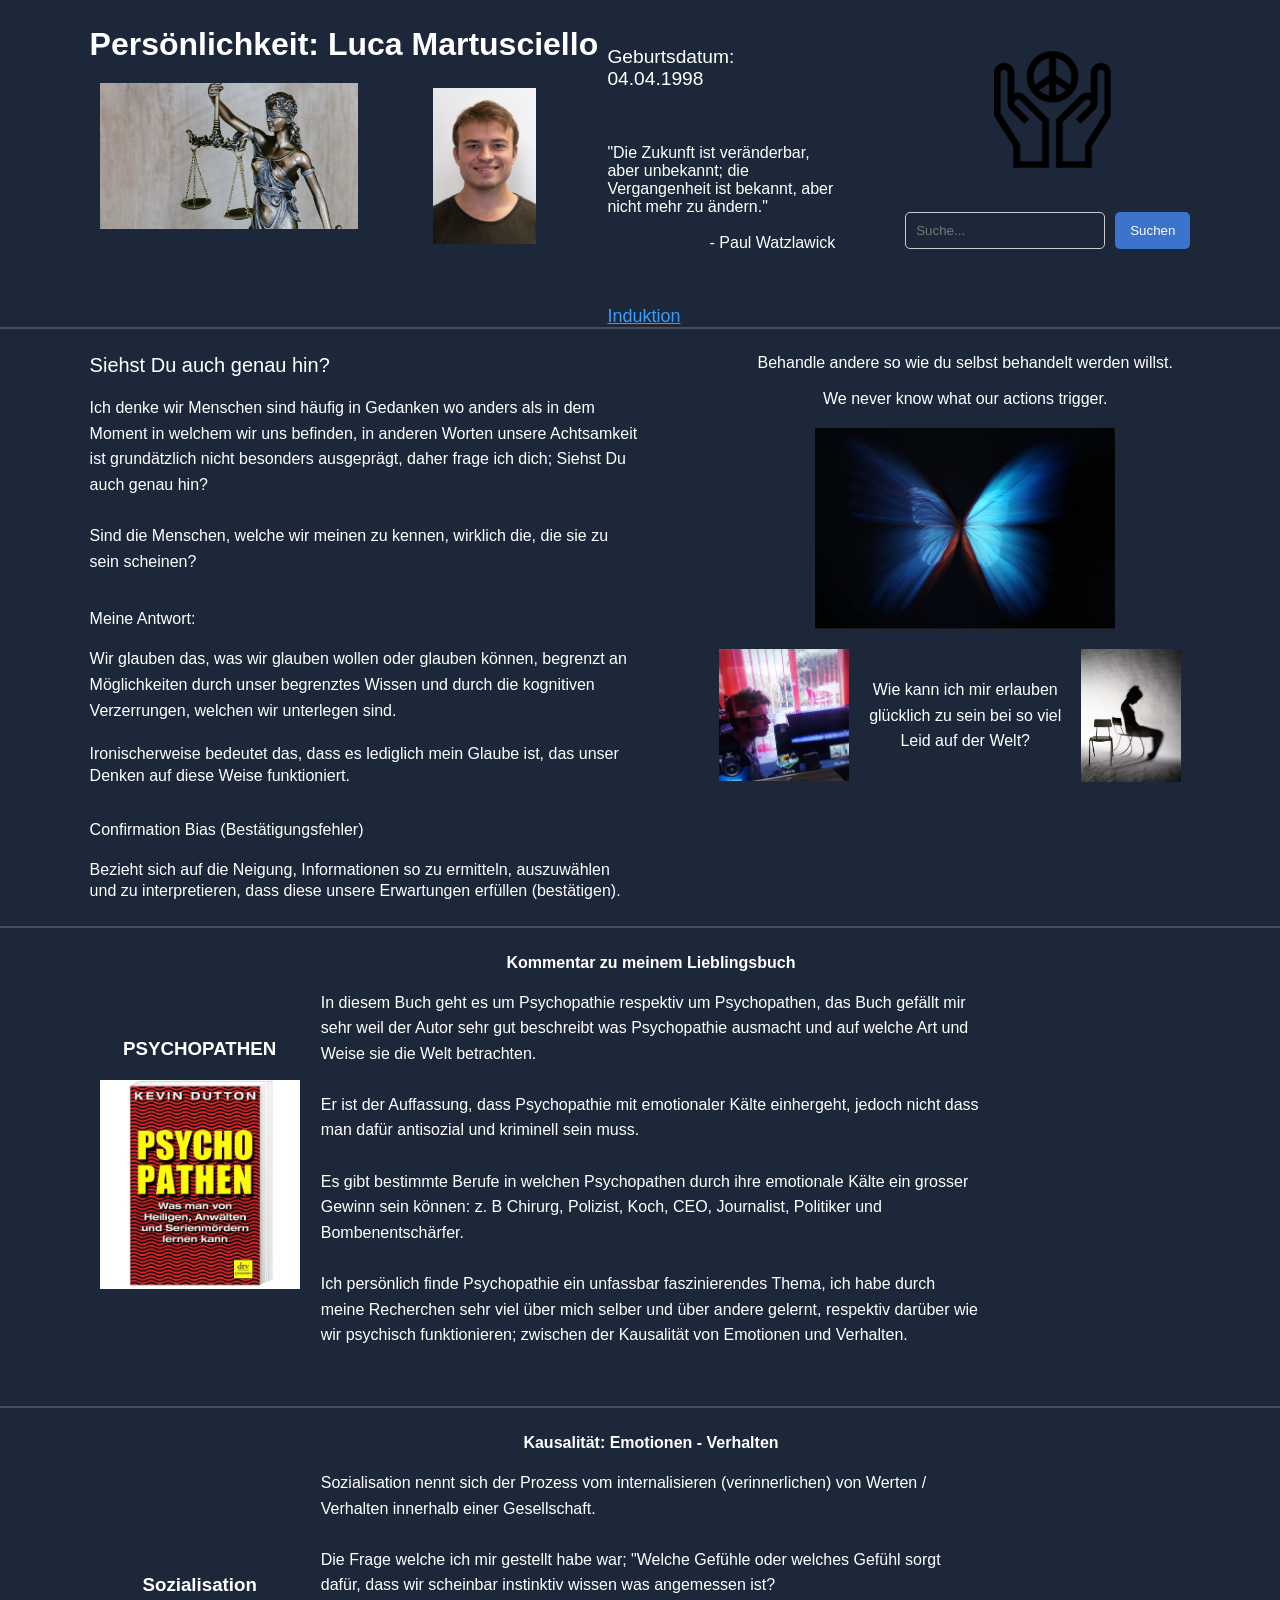
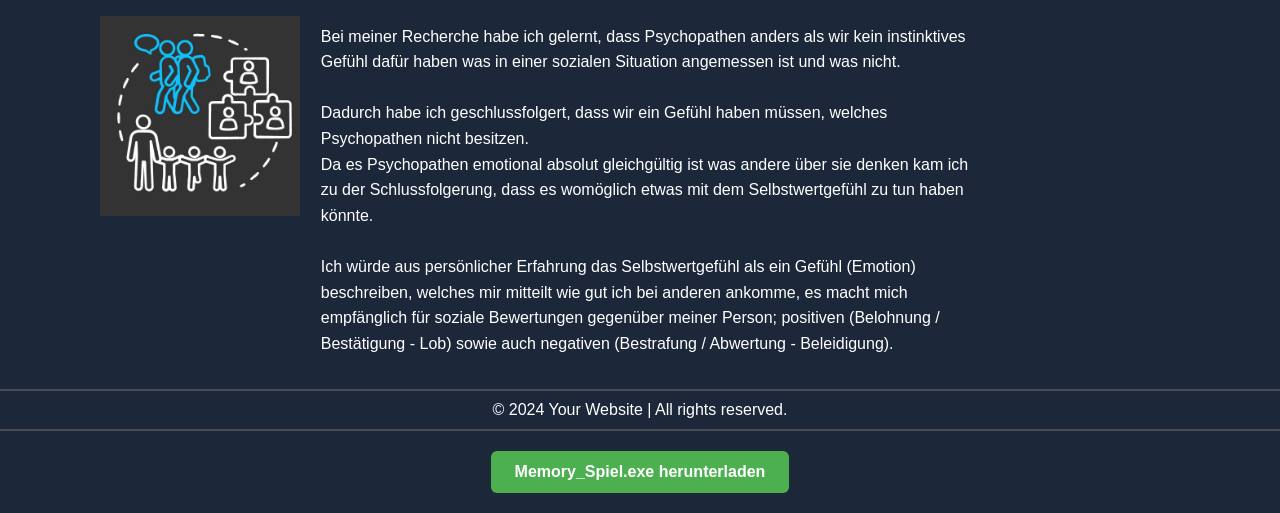
==== index.html @ 689d6726 "test" ====
<!DOCTYPE html>
<html lang="en">
<head>
    <meta charset="UTF-8">
    <meta name="viewport" content="width=device-width, initial-scale=1.0">
    <link rel="stylesheet" href="styles.css">
    <link rel="icon" type="image/png" sizes="32x32" href="favicon-32x32.png">
    <title>Not here</title>
</head>
<body>
    
    <header>
        <div class="section-left">
            <h1>Persönlichkeit: Luca Martusciello</h1>
            <img src="scale.png" class="scale-img">
            <img src="selfie.PNG" class="selfie-img">
        </div>
        <div class="header-text">
            <p class="data">Geburtsdatum: 04.04.1998</p>
            <br>
            <br>
            <br class="hide-br">
            <p class="data2">"Die Zukunft ist veränderbar, aber unbekannt; die Vergangenheit ist bekannt, aber nicht mehr zu ändern."</p>
            <br>
            <p class="data3">- Paul Watzlawick</p>
            <br>
            <br>
            <br class="hide-br">
            <a class="data4" href="https://de.wikipedia.org/wiki/Induktion_(Philosophie)#:~:text=8%20Einzelnachweise-,Induktionslogik,mit%20Notwendigkeit%20aus%20den%20Pr%C3%A4missen." target="_blank">Induktion</a>
        </div>
        <div class="section-right">
            <img src="peace.png" class="peace-img">
            <form class="search-bar" action="#" method="get">
                <input class="input" type="text" placeholder="Suche..." name="search" required>
                <button class="input-button" type="submit">Suchen</button>
            </form>
        </div>
    </header>

    <hr>

    <section id="main" class="main">
        <p class="main-text"><a class="main-title">Siehst Du auch genau hin?</a>
            <br>
            <br>
            <span class="spacer">Ich denke wir Menschen sind häufig in Gedanken wo anders als in dem Moment in welchem wir uns befinden, in anderen Worten unsere Achtsamkeit ist grundätzlich nicht besonders ausgeprägt, daher frage ich dich; Siehst Du auch genau hin?
            <br>
            <br>
            Sind die Menschen, welche wir meinen zu kennen, wirklich die, die sie zu sein scheinen?</span>
            <br>
            <br>
            <br>
            Meine Antwort:
            <br>
            <br>
            <span class="spacer">Wir glauben das, was wir glauben wollen oder glauben können, begrenzt an Möglichkeiten durch unser begrenztes Wissen und durch die kognitiven Verzerrungen, welchen wir unterlegen sind.
            </span>
            <br>
            <br>
            <span class="spacer"></span>Ironischerweise bedeutet das, dass es lediglich mein Glaube ist, das unser Denken auf diese Weise funktioniert.</span>
            <br>
            <br>
            <br>
            Confirmation Bias (Bestätigungsfehler)
            <br>
            <br>
            <span class="spacer"></span>Bezieht sich auf die Neigung, Informationen so zu ermitteln, auszuwählen und zu interpretieren, dass diese unsere Erwartungen erfüllen (bestätigen).</span></p>
            <div class="main-right">
                <div class="vertical-flex">
                    <p class="main-right-text">Behandle andere so wie du selbst behandelt werden willst.
                        <br><br>
                        We never know what our actions trigger.
                    </p>
                    
                    
                    <div class="center-content">
                        <img src="butterfly.PNG" class="butterfly-img" alt="Butterfly Image">
                        <div class="text-and-images">

                                <img src="trauer.jpg" class="brain-img" alt="sadness">

                            <div class="text-container">
                                Wie kann ich mir erlauben
                                <br> 
                                glücklich zu sein bei so viel 
                                <br>
                                Leid auf der Welt?
                            </div>

                                <img src="lonely.PNG" class="lonely-img" alt="Lonely Person Image">

                        </div>
                    </div>
                    
                </div>
            </div>
    </section>
    <hr>

    <section id="secondary" class="section3">
        <div class="div3">
            <h3 class="title3">PSYCHOPATHEN</h3>
            <img src="book.PNG" class="book-img">
        </div>
        <div class="div3-right">
            <h4>Kommentar zu meinem Lieblingsbuch</h4>
            <br>
            <p class="section3-right">
                In diesem Buch geht es um Psychopathie respektiv um Psychopathen, das Buch gefällt mir sehr weil der Autor sehr gut beschreibt was Psychopathie ausmacht und auf welche Art und Weise sie die Welt betrachten.
                <br>
                <br>

                Er ist der Auffassung, dass Psychopathie mit emotionaler Kälte einhergeht, jedoch nicht dass man dafür antisozial und kriminell sein muss.
                <br>
                <br>
                Es gibt bestimmte Berufe in welchen Psychopathen durch ihre emotionale Kälte ein grosser Gewinn sein können: z. B Chirurg, Polizist, Koch, CEO, Journalist, Politiker und Bombenentschärfer.
                <br>
                <br>
                Ich persönlich finde Psychopathie ein unfassbar faszinierendes Thema, ich habe durch meine Recherchen sehr viel über mich selber und über andere gelernt, respektiv darüber wie wir psychisch funktionieren; zwischen der Kausalität von Emotionen und Verhalten.
                <br>
                <br>
               
            </p>
        </div>
    </section>
    <hr>
 <section id="secondary" class="section3">
        <div class="div3">
            <h3 class="title4">Sozialisation</h3>
            <img src="sozialisation.jpg" class="book-img">
        </div>
        <div class="div3-right">
            <h4>Kausalität: Emotionen - Verhalten</h4>
            <br>
            <p class="section3-right">
                Sozialisation nennt sich der Prozess vom internalisieren (verinnerlichen) von Werten / Verhalten innerhalb einer Gesellschaft.
                <br>
                <br>
                Die Frage welche ich mir gestellt habe war; "Welche Gefühle oder welches Gefühl sorgt dafür, dass wir scheinbar instinktiv wissen was angemessen ist?
                <br>
                <br>
                Bei meiner Recherche habe ich gelernt, dass Psychopathen anders als wir kein instinktives Gefühl dafür haben was in einer sozialen Situation angemessen ist und was nicht.
                <br>
                <br>
                Dadurch habe ich geschlussfolgert, dass wir ein Gefühl haben müssen, welches Psychopathen nicht besitzen. 
                <br>
                Da es Psychopathen emotional absolut gleichgültig ist was andere über sie denken kam ich zu der Schlussfolgerung, dass es womöglich etwas mit dem Selbstwertgefühl zu tun haben könnte.
                <br>
                <br>
                Ich würde aus persönlicher Erfahrung das Selbstwertgefühl als ein Gefühl (Emotion) beschreiben, welches mir mitteilt wie gut ich bei anderen ankomme, es macht mich empfänglich für soziale Bewertungen gegenüber meiner Person; positiven (Belohnung / Bestätigung - Lob) sowie auch negativen (Bestrafung / Abwertung - Beleidigung).

                
                <br>
             </p>
        </div>
    </section>
                
    <hr>
    <footer>
        <p>&copy; 2024 Your Website | All rights reserved.</p>
    </footer>

    <hr>
<div class="download-section">
    <a href="mar.bm-it.ch/downloads/Memory_Spiel.exe" download class="download-button">
        Memory_Spiel.exe herunterladen
    </a>
</div>

    <script src="script.js"></script>
</body>
</html>
---- styles.css ----
* {
    margin: 0;
    padding: 0;
    box-sizing: border-box;
    background-color: #1c283a;
}

body {
    font-family: Arial, sans-serif;
}

header {
    display: flex;
    background-color: #1c283a;
    color: white;
    text-align: left;
    padding: 2%;
    padding-bottom: 0;
    width: 85%;
    height: auto;
    margin: 0 auto;
}

section {
    padding: 20px;
    text-align: center;
}

.highlight {
    background-color: rgb(55, 158, 255);
}

#main {
    background-color: #1c283a;
    min-height: 400px;
    width: 85%;
    margin: 0 auto;
    padding: 2%;
}

.main {
    display: flex;
    color: white;
    text-align: left;
}

.spacer {
    line-height: 1.6rem;
}

.main-title {
    font-size: 20px;
}

.main-text {
    max-width: 50%;
}

footer {
    background-color: #1c283a;
    color: white;
    text-align: center;
    padding: 10px;
}

hr {
    background-color: #494d55;
    border: none;
    height: 2px;
}

h1 {
    max-width: auto;
}

.header-text {
    margin-top: 20px;
}

.data {
    font-size: 22px;
    margin-top: 10px;
}

.data2 {
    font-size: 16px;
}

.data3 {
    font-size: 16px; 
    text-align: right; 
}

.data4 {
    font-size: 18px;
    cursor: pointer;
    color: rgb(55, 158, 255);
}

.section-left {
    width: 50%;
}

.scale-img {
    position: relative;
    width: 50%;
    margin-bottom: 15px;
    margin-left: 10px;
    margin-right: 60px;
}

.selfie-img {
    position: relative;
    width: 20%;
    margin-top: 25px;
    margin-left: 10px;
}

.peace-img {
    position: relative;
    width: 35%;
    margin-top: 25px;
    margin-left: 60px;
}

.section-right {
    flex: 1;
    max-width: 100%;
    text-align: center;
    margin-left: 20px;
}

.center-content {
    display: flex;
    flex-direction: column;
    align-items: center;
    gap: 20px;
}

.text-and-images {
    display: flex;
    justify-content: center;
    align-items: center;
    width: fit-content;
}

.butterfly-img {
    width: 300px;
    height: auto;
    margin-left: 100px;
}

.brain-img {
    width: 130px;
    height: auto;
    margin-left: 70px;
    margin-right: 20px;
}

.lonely-img {
    width: 100px;
    height: auto;
    margin-left: 20px;
}

.text-container {
    line-height: 1.6rem;
    text-align: center;
}

.main-right {
    display: flex;
    justify-content: center;
    align-items: flex-start;
    text-align: center;
    width: 100%;
}

.vertical-flex {
    display: flex;
    flex-direction: column;
    align-items: center;
}

.main-right-text {
    margin-bottom: 20px;
    margin-left: 100px;
}

.img-grid {
    text-align: center;
}

#secondary {
    background-color: #1c283a;
    min-height: 400px;
    width: 85%;
    margin: 0 auto;
    padding: 2%;
    padding-bottom: 0;
    margin-bottom: 33px;
}

.section3 {
    display: flex;
    justify-content: space-between;
    align-items: center;
}

.div3 {
    display: flex;
    flex-direction: column;
    color: white;
    text-align: center;
    align-items: center;
    width: 20%;
    height: auto;
}

h3 {
    color: white;
    margin-bottom: 20px;
}

.book-img {
    width: 200px;
    transition: transform 0.3s ease, box-shadow 0.3s ease;
    cursor: pointer;
}

.book-img:hover {
    transform: scale(1.08) rotate(-2deg);
    box-shadow: 0 8px 24px rgba(55, 158, 255, 0.25);
    z-index: 2;
}

.div3-right {
    transform: translateX(-23%);
    color: white;
    display: flex;
    flex-direction: column;
    width: 40%;
    margin: 0 auto;
    text-align: center;
}

.section3-right {
    text-align: left;
    line-height: 1.6rem;
}

.search-bar {
    display: flex;
    justify-content: center;
    margin: 40px 0;
}

.search-bar input[type="text"] {
    padding: 10px;
    border: 1px solid #ccc; 
    border-radius: 5px;
    width: 200px;
    margin-right: 10px;
    margin-left: 50px;
    caret-color: white;
    color: white;
}

.search-bar button {
    padding: 10px 15px;
    background-color: #3b74ca;
    color: white; 
    border: none;
    border-radius: 5px;
    cursor: pointer;
}

.search-bar button:hover {
    background-color: #355e9c;
}

.butterfly-img[src="butterfly.PNG"] {
    transition: transform 0.3s ease, filter 0.3s ease;
}

.butterfly-img[src="butterfly.PNG"]:hover {
    transform: scale(1.1);
    filter: sepia(50%);
}

.download-section {
    text-align: center;
    margin: 20px 0;
}

.download-button {
    display: inline-block;
    padding: 12px 24px;
    background-color: #4CAF50;
    color: #fff;
    text-decoration: none;
    border-radius: 6px;
    font-size: 1rem;
    font-weight: bold;
    transition: background 0.2s;
}

.download-button:hover {
    background-color: #388e3c;
}

@media screen and (max-width: 1440px) {
    header {
        width: 90%;
        height: auto;
    }

    #main {
        width: 90%;
    }

    #secondary {
        width: 90%;
    }

    .header-text {
        width: 22%;
    }

    .data {
        font-size: 1.2rem;
        margin: 0;
    }

    .div3-right {
        transform: translateX(-15%);
        width: 60%;
    }
}

@media screen and (max-width: 1024px) {
    header, #main, #secondary {
        width: 95%;
    }

    header {
        height: auto;
    }

    img.scale-img {
        width: 65%;
        margin: 0 auto;
    }

    img.selfie-img {
        width: 30%;
        margin: 0 auto;
        margin-left: 10px;
    }

    img.peace-img {
        margin: 0;
        margin-left: 50px;
        width: 50%;
    }

    .hide-br {
        display: none;
    }

    .data {
        font-size: 1.1rem;
    }

    .search-bar {
        margin-right: 10px;
    }

    .header-text {
        margin-left: 25px;

    }

    img.lonely-img,
    img.brain-img {
        margin: 0;
    }

    .section-right {
        width: 35%;
        margin: 0;
    }
}

@media screen and (max-width: 768px) {
    header, #main, #secondary {
        width: 100%;
    }

    header {
        height: 280px;
    }

    #main {
        padding-right: 20px;
    }

    .main {
        flex-direction: column;
        align-items: center;
        text-align: center;
    }

    .center-content {
        display: flex;
        align-items: center;
        justify-content: center;
    }

    .text-and-images {
        display: flex;
        justify-content: left;
    }

    .text-container {
        position: relative;
        max-width: 300px;
        margin: 0 20px;
    }

    .main-text {
        max-width: 95%;
        line-height: 1;
    }

    .header-text {
        margin-right: 10px;
        margin-left: 10px;
    }

    .section-right {
        margin: 0 auto;
        height: auto;
    }

    .main-right-text {
        margin: 0;
        margin-top: 60px;
        margin-bottom: 20px;
    }

    img.peace-img {
        margin: 0;
        margin-top: 40px;
    }

    h4 {
        text-align: left;
    }

    .search-bar input[type="text"] {
        margin: 0;
        margin-bottom: 10px;
        width: 80%;
    }

    .search-bar {
        margin-top: 10px;
        display: flex;
        flex-wrap: wrap;
        margin-right: 0;
        margin-bottom: 0;
    }

    .brain-img {
        width: 35%;
    }

    .lonely-img {
        width: 17%;
    }

    .butterfly-img {
        width: 65%;
        margin-left: 0;
        
    }

    .div3 {
        width: 100%;
    }

    .scale-img,
    .selfie-img {
        width: 80%;
        margin: 10px auto;
    }

    .div3-right {
        transform: none;
        width: 100%;
        padding: 20px;
        padding-left: 0;
    }
}

@media screen and (max-width: 480px) {
    header {
        display: flex;
        background-color: #1c283a;
        color: white;
        text-align: left;
        padding: 2%;
        padding-bottom: 0;
        width: 90%;
        height: auto;
        margin: 0 auto;
        flex-direction: column;
    }
    
    section {
        padding: 20px;
        text-align: center;
    }
    
    #main {
        background-color: #1c283a;
        min-height: 400px;
        width: 90%;
        margin: 0 auto;
        padding: 2%;
        margin-top: 20px;
        margin-bottom: 20px;
    }
    
    .text-container {
        position: relative;
        max-width: 300px;
        margin: 10px 20px;
    }

    .main {
        display: flex;
        flex-direction: column;
        color: white;
        text-align: left;
    }
    
    .spacer {
        line-height: 1.6rem;
    }
    
    .main-title {
        font-size: 24px;
    }
    
    .main-text {
        max-width: 100%;
    }
    
    footer {
        background-color: #1c283a;
        color: white;
        text-align: center;
        padding: 10px;
    }
    
    hr {
        background-color: #494d55;
        border: none;
        height: 2px;
    }
    
    h1 {
        max-width: auto;
    }
    
    .header-text {
        margin-top: 20px;
        width: auto;
        text-align: center;
    }
    
    .data {
        font-size: 22px;
        margin-top: 10px;
    }
    
    .data2, .data3, .data4 {
        font-size: 16px;
    }
    
    .data3 {
        text-align: center;
    }
    
    .section-left {
        width: 100%;
    }
    
    .section-right {
        width: 90%;
        margin: 0 auto;
        height: auto;
    }

    .scale-img {
        width: 100%; 
        margin: 15px 0;
    }
    
    .selfie-img {
        width: 40%;
        margin: 25px auto;
    }
    
    img.peace-img {
        width: 60%;
        margin-top: 40px;
        margin-bottom: 0;
    }
    
    .center-content {
        display: flex;
        flex-direction: column;
        align-items: center;
        gap: 20px;
    }
    
    .text-and-images {
        flex-direction: column;
        align-items: center;
        width: 100%;
    }
    
    .butterfly-img, .brain-img {
        width: 100%;
        max-width: 300px;
    }
    
    .lonely-img {
        width: 100%;
        max-width: 200px;
    }

    .vertical-flex {
        display: flex;
        flex-direction: column;
        align-items: center;
    }
    
    .main-right {
        display: flex;
        flex-direction: column;
        align-items: center;
        text-align: center;
        width: 100%;
    }
    
    .main-right-text {
        margin-bottom: 20px;
        margin-left: 0;
    }
    
    .img-grid {
        text-align: center;
    }
    
    #secondary {
        background-color: #1c283a;
        min-height: 400px;
        width: 90%;
        margin: 0 auto;
        padding: 2%;
        margin-top: 20px;
        margin-bottom: 20px;
    }
    
    .section3 {
        flex-direction: column;
    }
    
    .div3 {
        display: flex;
        flex-direction: column;
        color: white;
        text-align: center;
        align-items: center;
        width: 100%;
        height: auto;
    }
    
    h3 {
        color: white;
        margin-bottom: 20px;
    }

    .book-img {
        width: 70%;
    }


    .div3-right {
        transform: translateX(0);
        color: white;
        display: flex;
        flex-direction: column;
        width: 100%;
        margin: 0 auto;
        text-align: center;
        padding: 0;
        margin-top: 40px;
    }
    
    .section3-right {
        text-align: left;
        line-height: 1.6rem;
    }
    
    .search-bar {
        display: flex;
        flex-direction: column; 
        justify-content: center;
        margin-bottom: 40px;
        margin-top: 20px;
    }
    
    .search-bar input[type="text"] {
        padding: 10px;
        border: 1px solid #ccc; 
        border-radius: 5px;
        width: 80%;
        margin: 10px auto;
    }
    
    button.input-button {
        width: 35%;
    }

    form.search-bar {
        align-items: center;
    }

    .search-bar button {
        padding: 10px 15px;
        background-color: #3b74ca;
        color: white; 
        border: none;
        border-radius: 5px;
        cursor: pointer;
    }
    
    .search-bar button:hover {
        background-color: #355e9c;
    }
}

@media screen and (max-width: 480px) {
    header {
        text-align: center;
    }

    img.selfie-img {
        width: 60%;
        margin: 0;
        margin-top: 20px;
    }

    img.scale-img {
        width: 100%;
        margin-top: 20px;
    }

    p.data {
        margin: 0;
    }
}
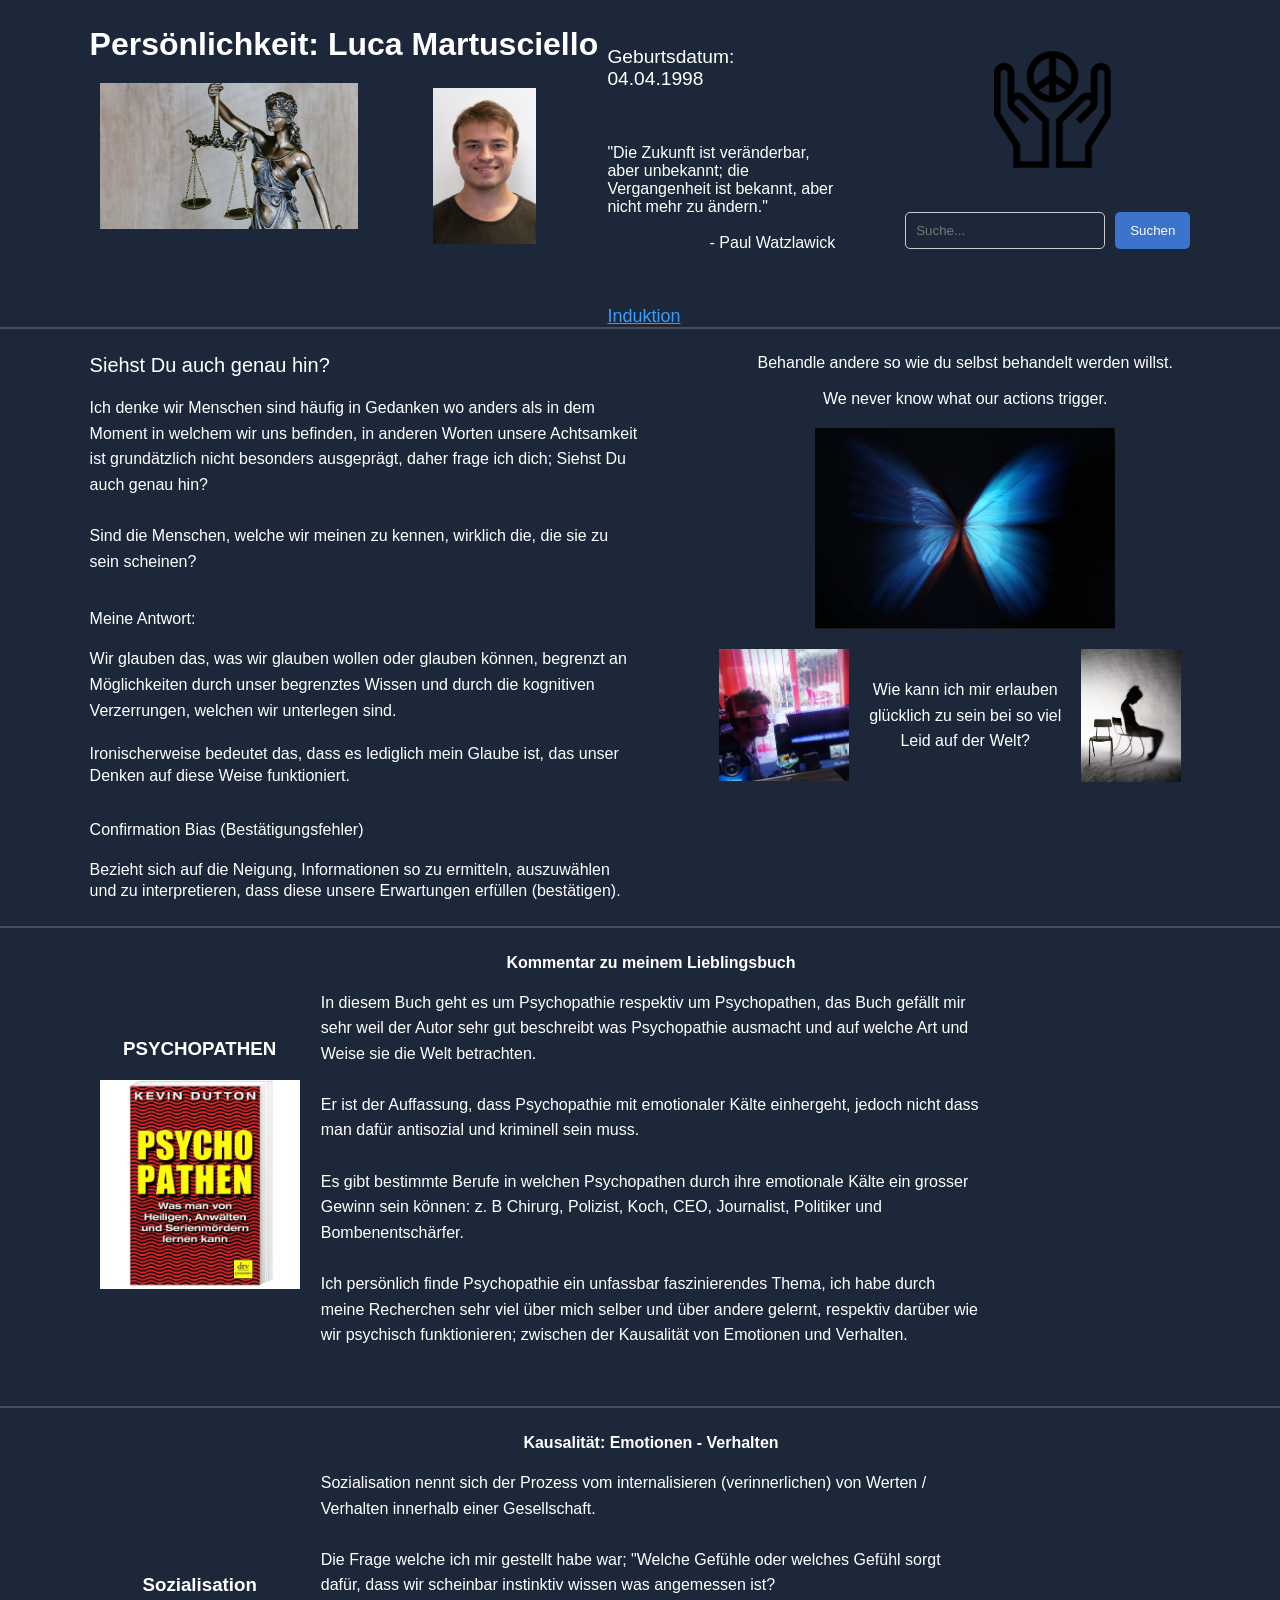
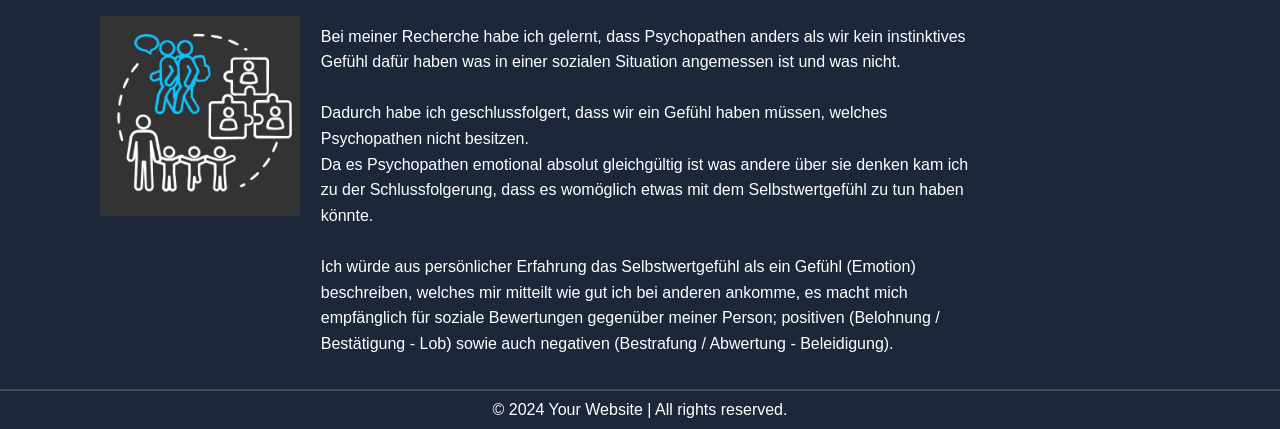
==== commit b1017f7d: "test2" ====
--- a/index.html
+++ b/index.html
@@ -13,7 +13,7 @@
         <div class="section-left">
             <h1>Persönlichkeit: Luca Martusciello</h1>
             <img src="scale.png" class="scale-img">
-            <img src="selfie.PNG" class="selfie-img">
+            <img src="selfie.PNG" class="selfie-img" id="toggle-selfie" alt="Selfie">
         </div>
         <div class="header-text">
             <p class="data">Geburtsdatum: 04.04.1998</p>
@@ -160,12 +160,6 @@
         <p>&copy; 2024 Your Website | All rights reserved.</p>
     </footer>
 
-    <hr>
-<div class="download-section">
-    <a href="mar.bm-it.ch/downloads/Memory_Spiel.exe" download class="download-button">
-        Memory_Spiel.exe herunterladen
-    </a>
-</div>
 
     <script src="script.js"></script>
 </body>
@@ -194,3 +188,26 @@
 
 
 
+
+
+
+
+
+
+
+
+
+
+
+
+
+
+
+
+
+
+
+
+
+
+
--- a/styles.css
+++ b/styles.css
@@ -110,10 +110,10 @@
 }
 
 .selfie-img {
-    position: relative;
     width: 20%;
     margin-top: 25px;
     margin-left: 10px;
+    transition: opacity 0.3s ease;
 }
 
 .peace-img {
@@ -288,27 +288,6 @@
     filter: sepia(50%);
 }
 
-.download-section {
-    text-align: center;
-    margin: 20px 0;
-}
-
-.download-button {
-    display: inline-block;
-    padding: 12px 24px;
-    background-color: #4CAF50;
-    color: #fff;
-    text-decoration: none;
-    border-radius: 6px;
-    font-size: 1rem;
-    font-weight: bold;
-    transition: background 0.2s;
-}
-
-.download-button:hover {
-    background-color: #388e3c;
-}
-
 @media screen and (max-width: 1440px) {
     header {
         width: 90%;
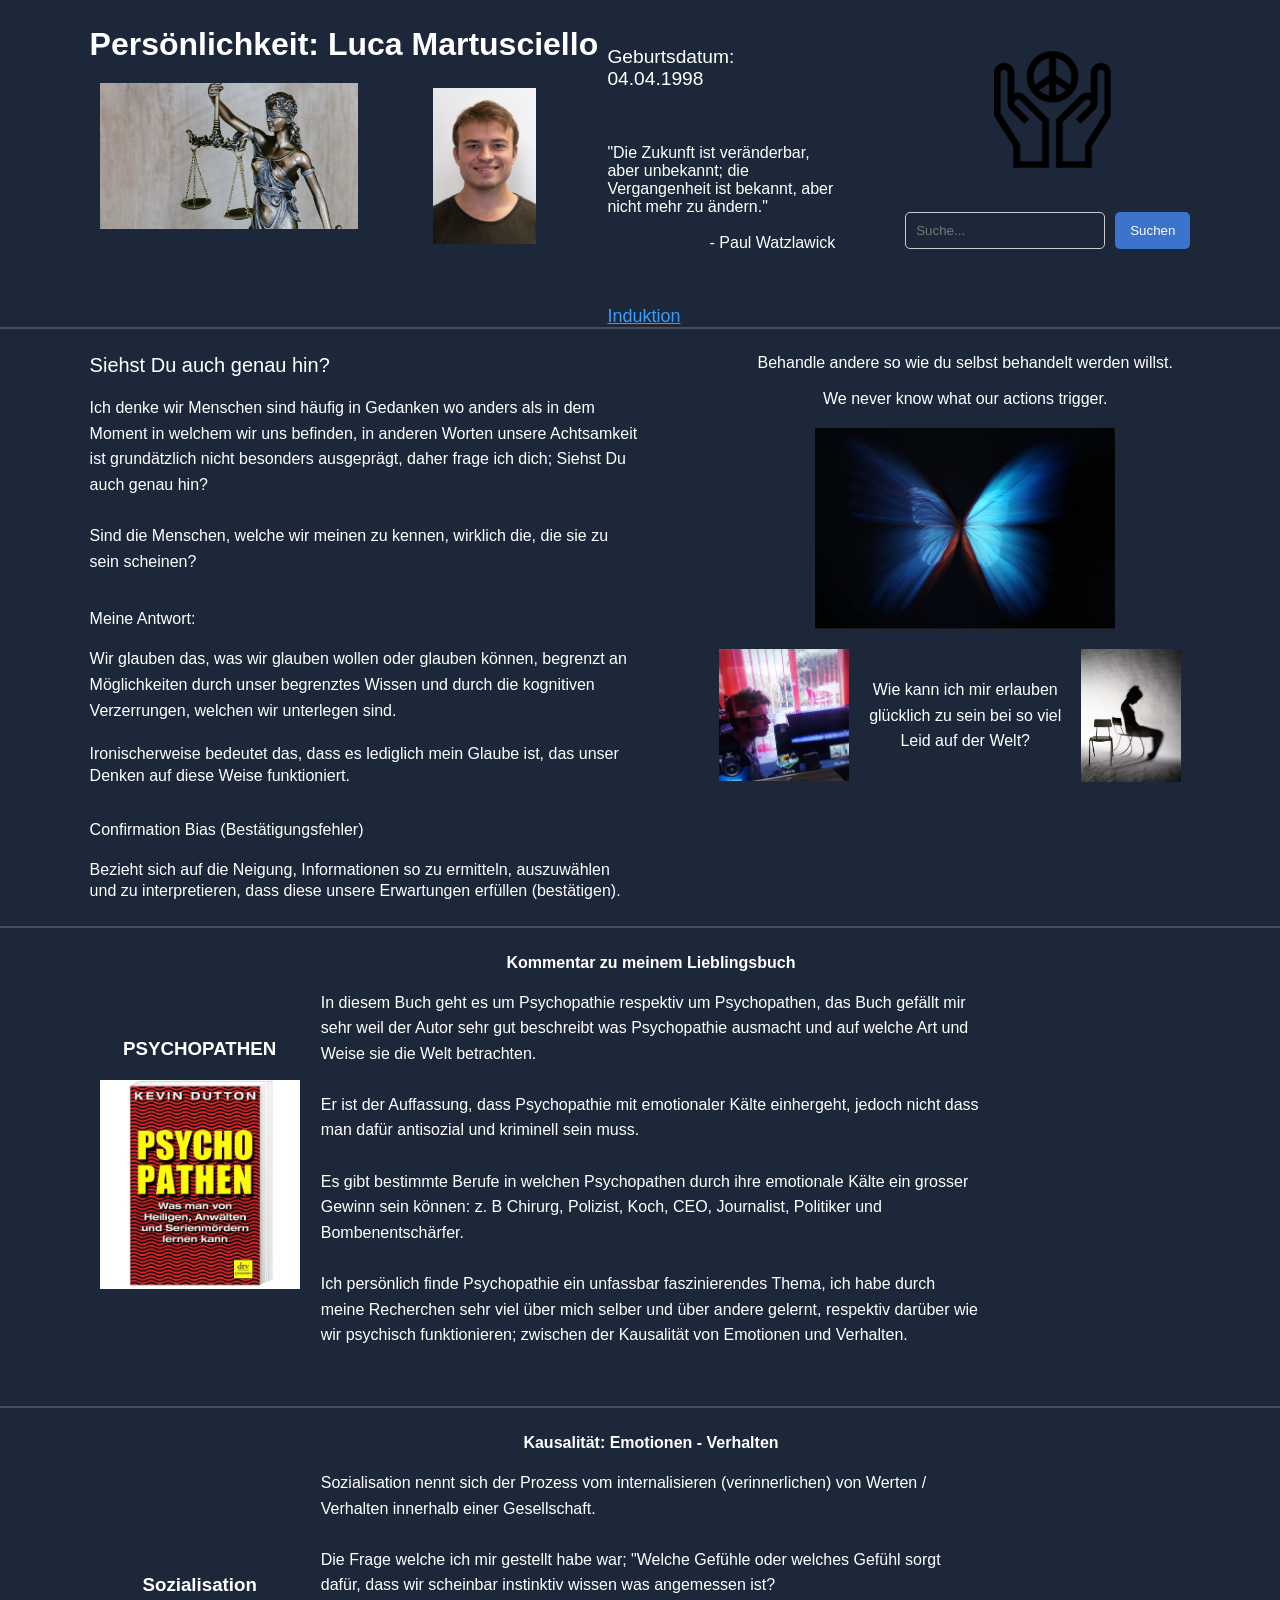
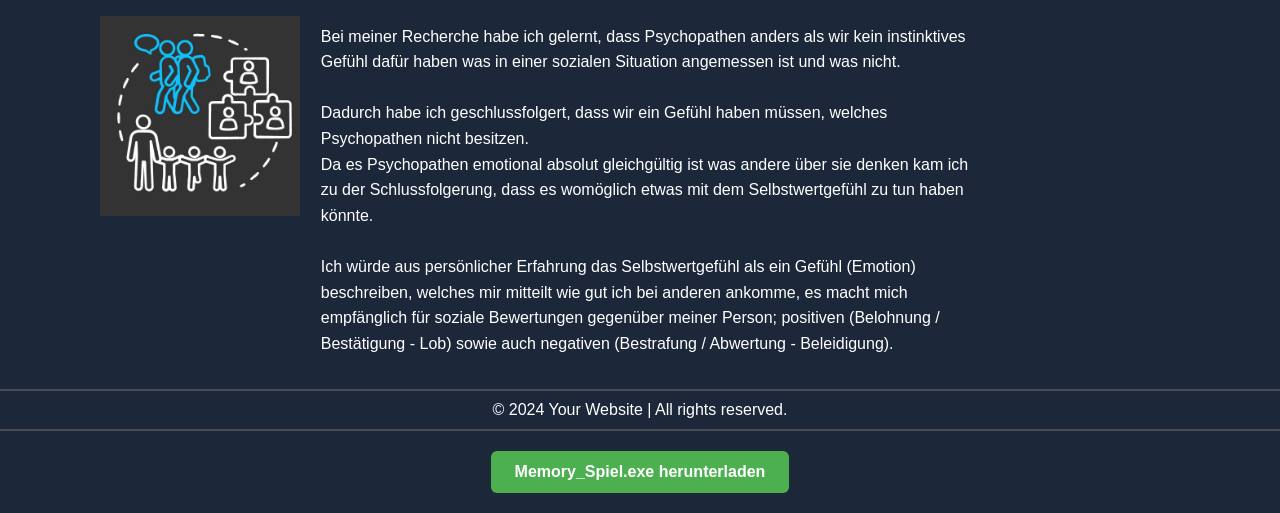
==== commit fe5b56f5: "Merge branch 'main' of https://github.com/bi-it-mar/mar.bm-it.ch" ====
--- a/index.html
+++ b/index.html
@@ -160,6 +160,12 @@
         <p>&copy; 2024 Your Website | All rights reserved.</p>
     </footer>
 
+    <hr>
+<div class="download-section">
+    <a href="mar.bm-it.ch/downloads/Memory_Spiel.exe" download class="download-button">
+        Memory_Spiel.exe herunterladen
+    </a>
+</div>
 
     <script src="script.js"></script>
 </body>
--- a/styles.css
+++ b/styles.css
@@ -288,6 +288,27 @@
     filter: sepia(50%);
 }
 
+.download-section {
+    text-align: center;
+    margin: 20px 0;
+}
+
+.download-button {
+    display: inline-block;
+    padding: 12px 24px;
+    background-color: #4CAF50;
+    color: #fff;
+    text-decoration: none;
+    border-radius: 6px;
+    font-size: 1rem;
+    font-weight: bold;
+    transition: background 0.2s;
+}
+
+.download-button:hover {
+    background-color: #388e3c;
+}
+
 @media screen and (max-width: 1440px) {
     header {
         width: 90%;
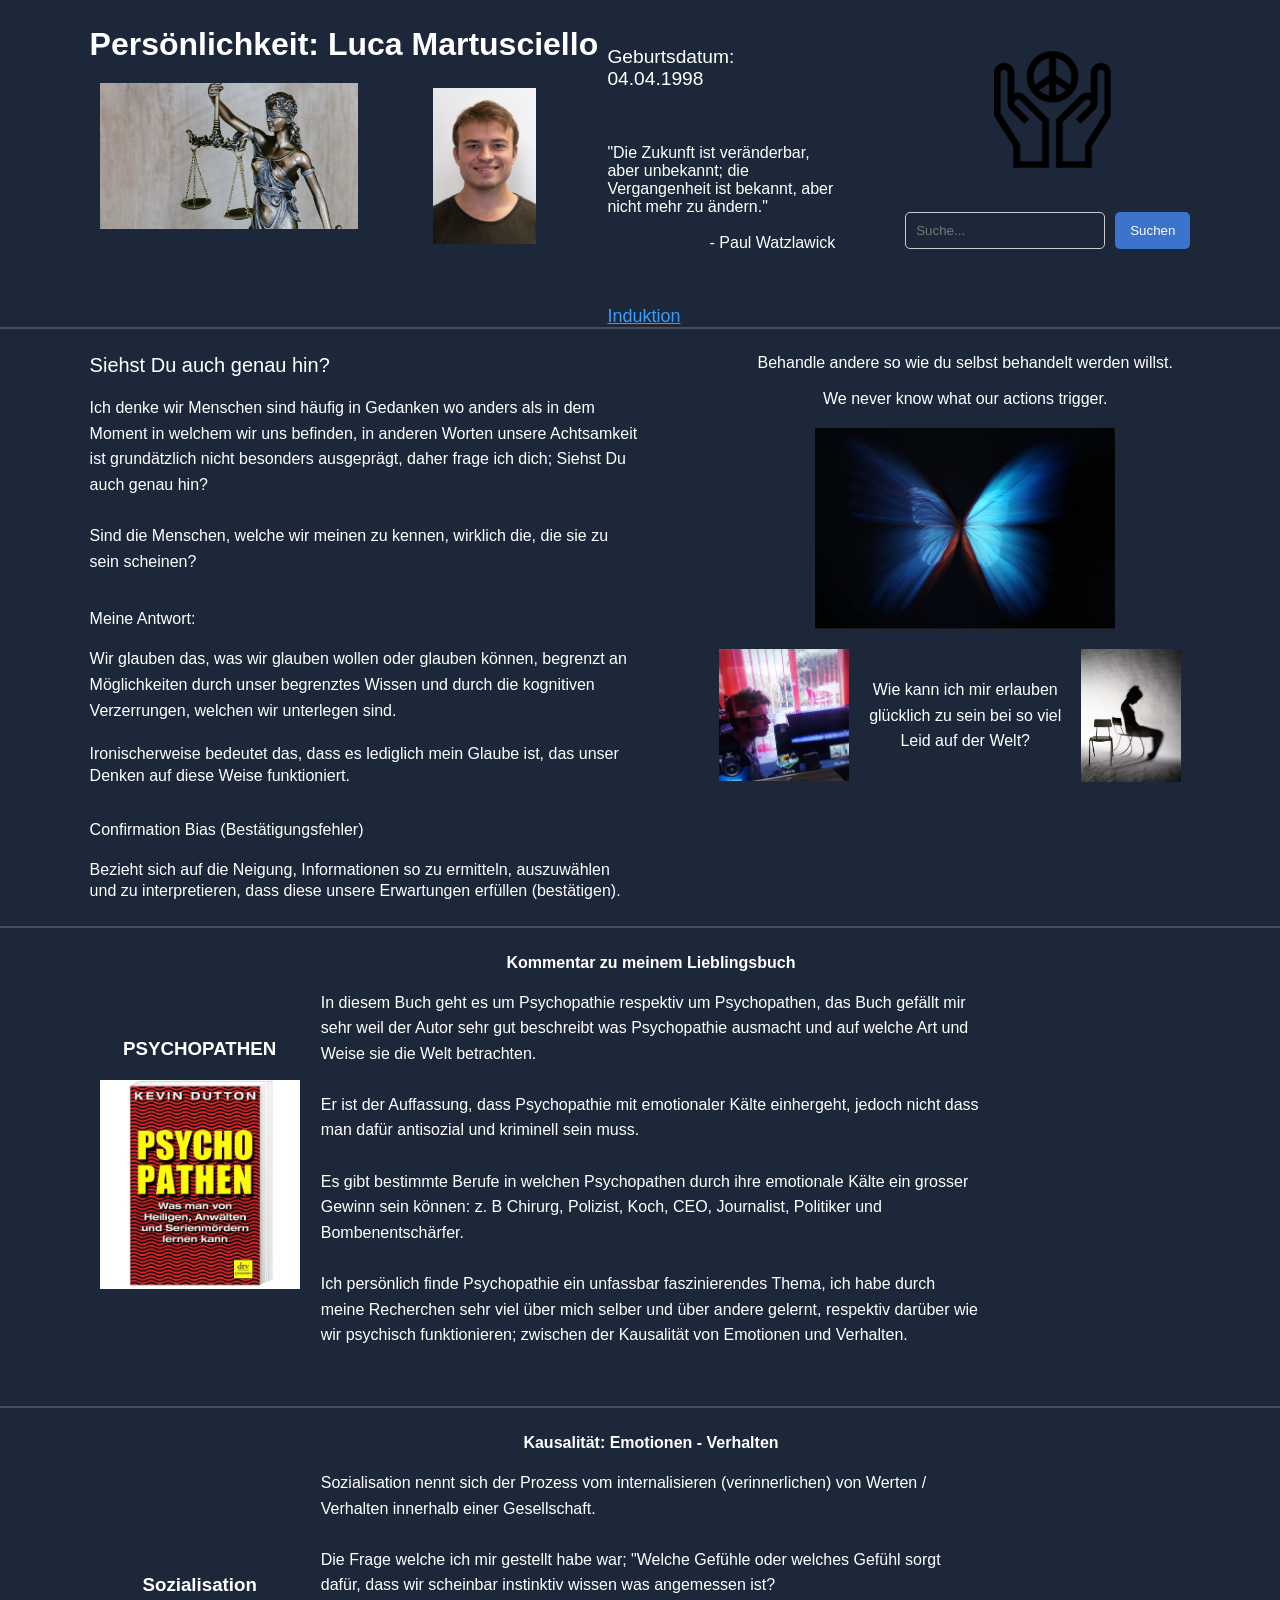
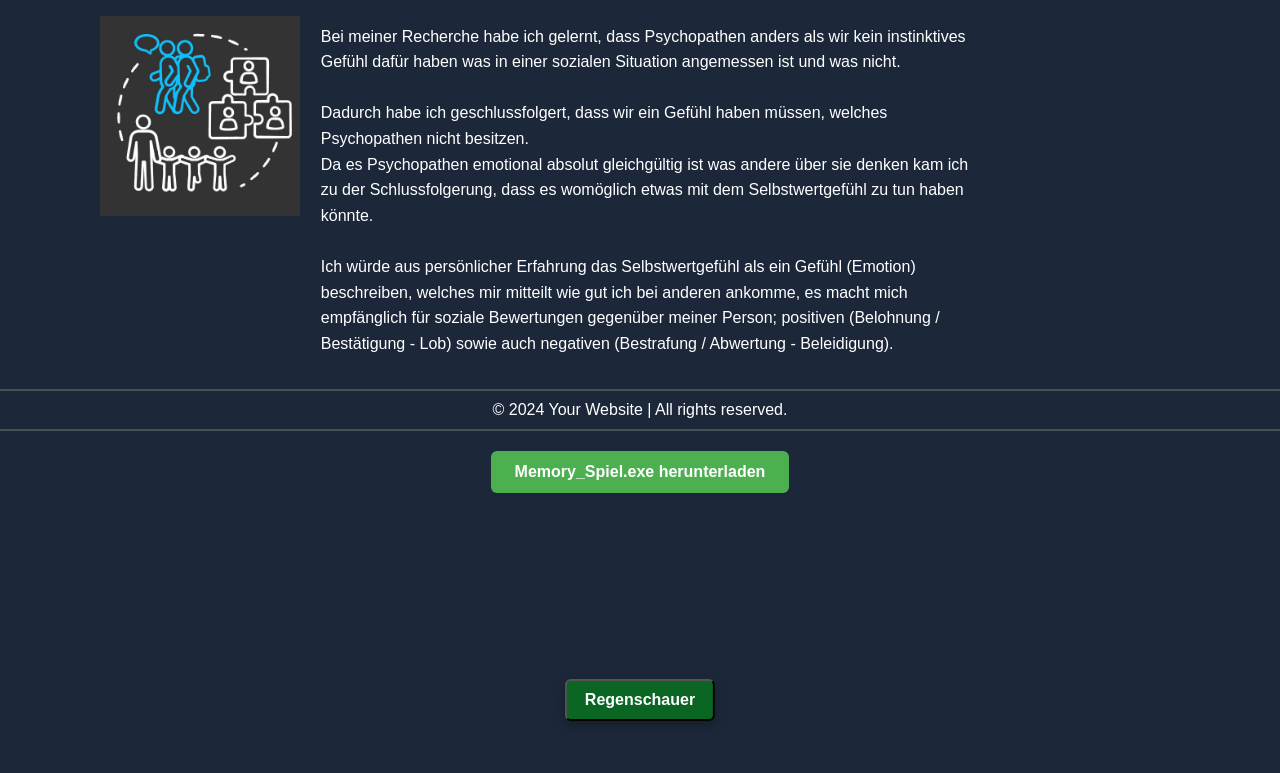
==== commit 862a8913: "matrix regenschauer" ====
--- a/index.html
+++ b/index.html
@@ -162,11 +162,19 @@
 
     <hr>
 <div class="download-section">
-    <a href="mar.bm-it.ch/downloads/Memory_Spiel.exe" download class="download-button">
+    <a href="C:\Users\luca.martusciello\source\repos\bi-it-mar\mar.bm-it.ch\Memory_Spiel.zip" download class="download-button">
         Memory_Spiel.exe herunterladen
     </a>
 </div>
 
+<!-- Matrix / Regenschauer Container -->
+<div id="matrix-container" class="matrix-container" aria-hidden="true">
+    <canvas id="matrix-canvas"></canvas>
+    <div class="matrix-controls">
+        <button id="rain-toggle" class="download-button rain-button" type="button">Regenschauer</button>
+    </div>
+</div>
+
     <script src="script.js"></script>
 </body>
 </html>
--- a/styles.css
+++ b/styles.css
@@ -114,6 +114,15 @@
     margin-top: 25px;
     margin-left: 10px;
     transition: opacity 0.3s ease;
+}
+
+#toggle-selfie {
+    width: 20%;
+    height: auto;
+    margin-top: 25px;
+    margin-left: 10px;
+    transition: opacity 0.3s ease;
+    object-fit: cover;
 }
 
 .peace-img {
@@ -309,6 +318,65 @@
     background-color: #388e3c;
 }
 
+/* Matrix / Regenschauer Styles */
+.matrix-container {
+    position: relative;
+    width: 100%;
+    height: 220px; /* Standardh�he, responsive Anpassung weiter unten */
+    overflow: hidden;
+    margin: 20px 0 40px 0;
+    background: transparent;
+}
+
+#matrix-canvas {
+    display: block;
+    width: 100%;
+    height: 100%;
+    background: transparent;
+    pointer-events: none; /* Canvas nicht blockierend f�r Klicks auf Button */
+}
+
+/* Controls (Button) innerhalb des Containers */
+.matrix-controls {
+    position: absolute;
+    bottom: 12px;
+    left: 50%;
+    transform: translateX(-50%);
+    z-index: 3;
+    pointer-events: auto; /* Button soll klickbar bleiben */
+}
+
+/* Reuse download-button style, aber etwas angepasst f�r Regen */
+.rain-button {
+    background-color: #0b6623;
+    border-radius: 6px;
+    padding: 10px 18px;
+    font-weight: bold;
+    box-shadow: 0 4px 12px rgba(0,0,0,0.3);
+}
+
+.rain-button:hover {
+    background-color: #095419;
+}
+
+/* Kleinere H�he auf kleinen Bildschirmen */
+@media screen and (max-width: 768px) {
+    .matrix-container {
+        height: 160px;
+    }
+}
+
+@media screen and (max-width: 480px) {
+    .matrix-container {
+        height: 120px;
+    }
+
+    .rain-button {
+        padding: 8px 12px;
+        font-size: 0.95rem;
+    }
+}
+
 @media screen and (max-width: 1440px) {
     header {
         width: 90%;
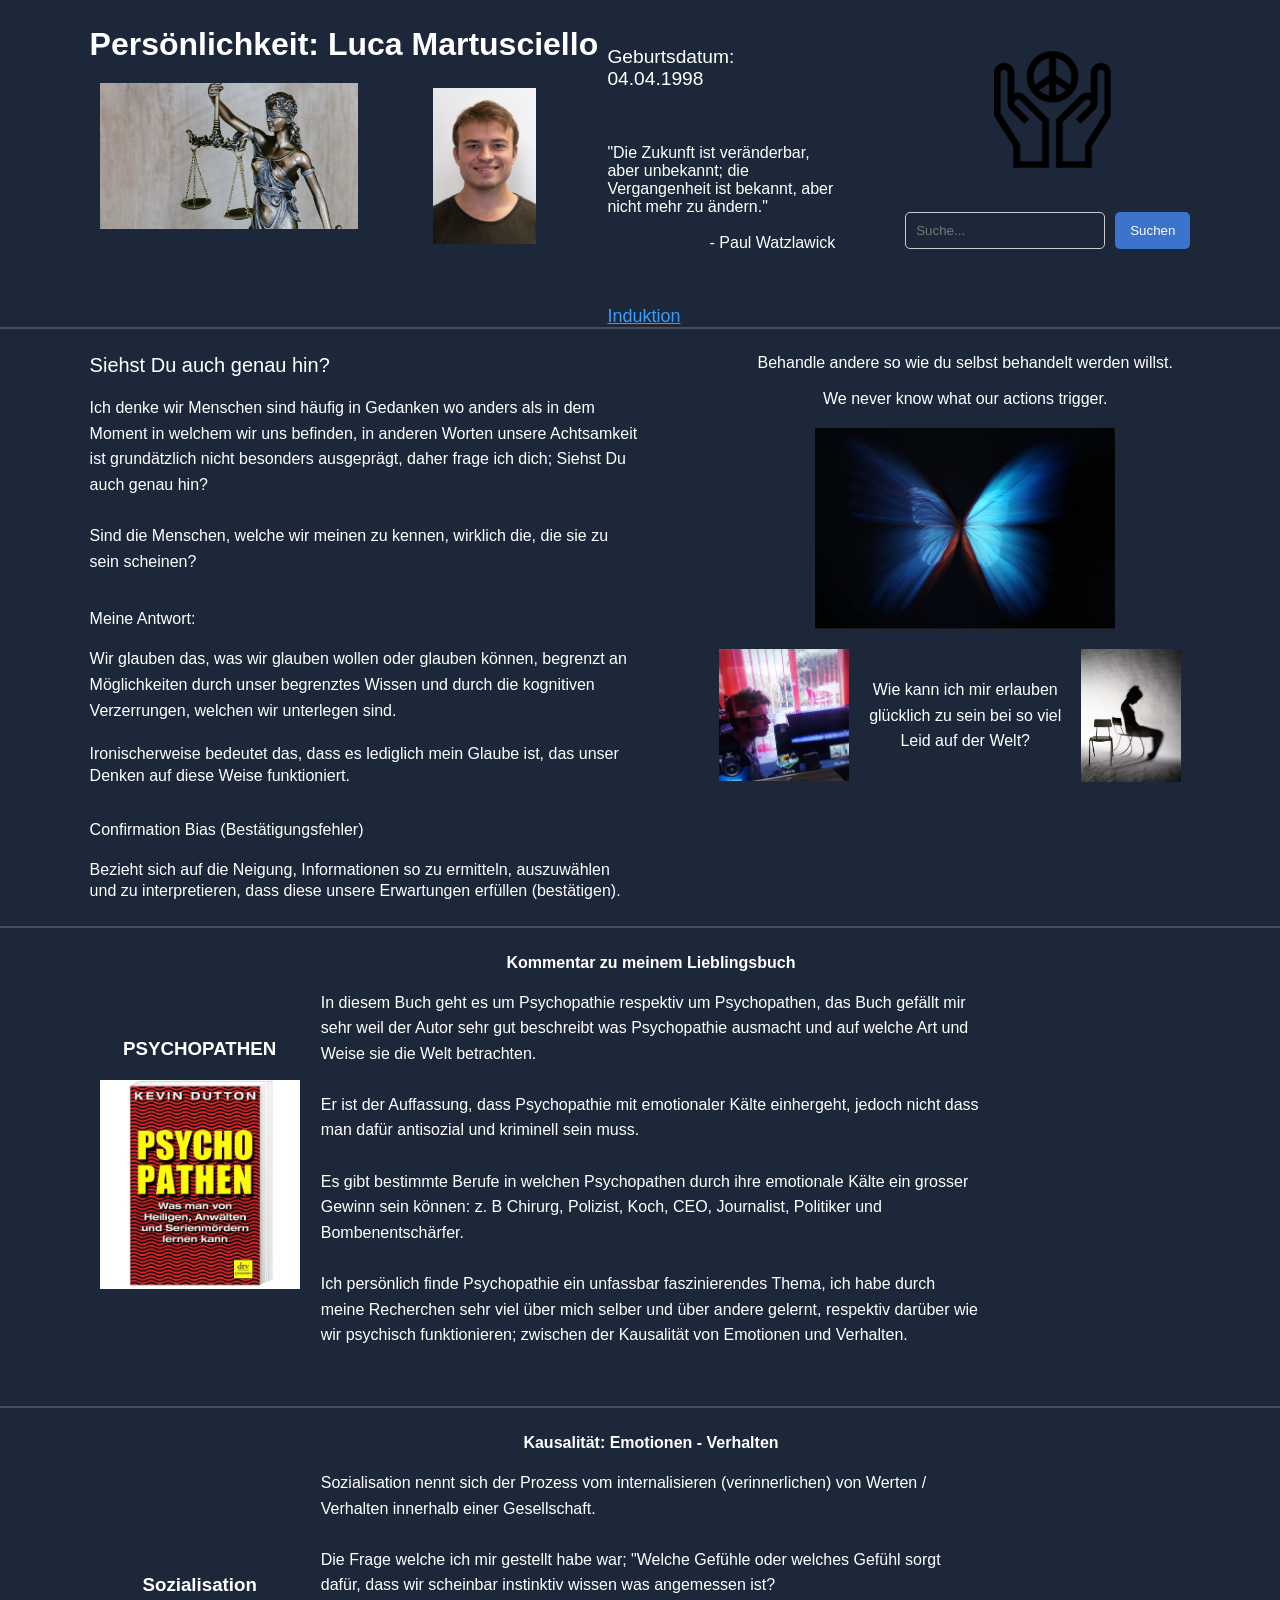
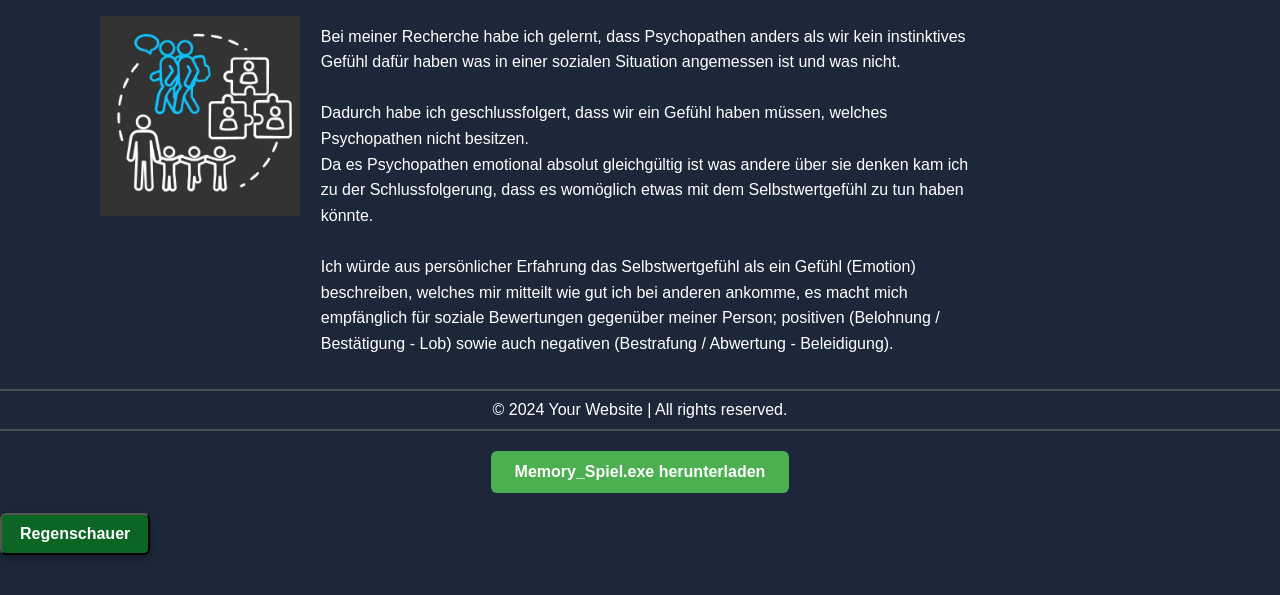
==== commit 1ee2001e: "matrix regen ganze seite" ====
--- a/index.html
+++ b/index.html
@@ -167,14 +167,18 @@
     </a>
 </div>
 
-<!-- Matrix / Regenschauer Container -->
+<!-- Matrix / Regenschauer Container (Button bleibt unten) -->
 <div id="matrix-container" class="matrix-container" aria-hidden="true">
-    <canvas id="matrix-canvas"></canvas>
     <div class="matrix-controls">
         <button id="rain-toggle" class="download-button rain-button" type="button">Regenschauer</button>
     </div>
 </div>
 
+<!-- Fullscreen Matrix Overlay (wird beim Start sichtbar) -->
+<div id="matrix-overlay" class="matrix-overlay" aria-hidden="true" tabindex="-1">
+    <canvas id="matrix-overlay-canvas"></canvas>
+</div>
+
     <script src="script.js"></script>
 </body>
 </html>
--- a/styles.css
+++ b/styles.css
@@ -322,8 +322,7 @@
 .matrix-container {
     position: relative;
     width: 100%;
-    height: 220px; /* Standardh�he, responsive Anpassung weiter unten */
-    overflow: hidden;
+    overflow: visible;
     margin: 20px 0 40px 0;
     background: transparent;
 }
@@ -336,14 +335,40 @@
     pointer-events: none; /* Canvas nicht blockierend f�r Klicks auf Button */
 }
 
-/* Controls (Button) innerhalb des Containers */
+/* Fullscreen Overlay */
+.matrix-overlay {
+    display: none; /* sichtbar wenn active */
+    position: fixed;
+    inset: 0;
+    width: 100%;
+    height: 100%;
+    z-index: 10000;
+    background: #000;
+    touch-action: none;
+    -webkit-tap-highlight-color: transparent;
+}
+
+.matrix-overlay.active {
+    display: block;
+}
+
+/* Canvas f�r Fullscreen */
+#matrix-overlay-canvas {
+    width: 100%;
+    height: 100%;
+    display: block;
+    background: transparent;
+    pointer-events: none; /* Zeichnung blockiert keine Eingaben; Klicks landen auf Overlay element */
+}
+
+/* Controls (Button) innerhalb des Container */
 .matrix-controls {
-    position: absolute;
-    bottom: 12px;
+    position: relative;
+    bottom: 0;
     left: 50%;
     transform: translateX(-50%);
     z-index: 3;
-    pointer-events: auto; /* Button soll klickbar bleiben */
+    pointer-events: auto;
 }
 
 /* Reuse download-button style, aber etwas angepasst f�r Regen */
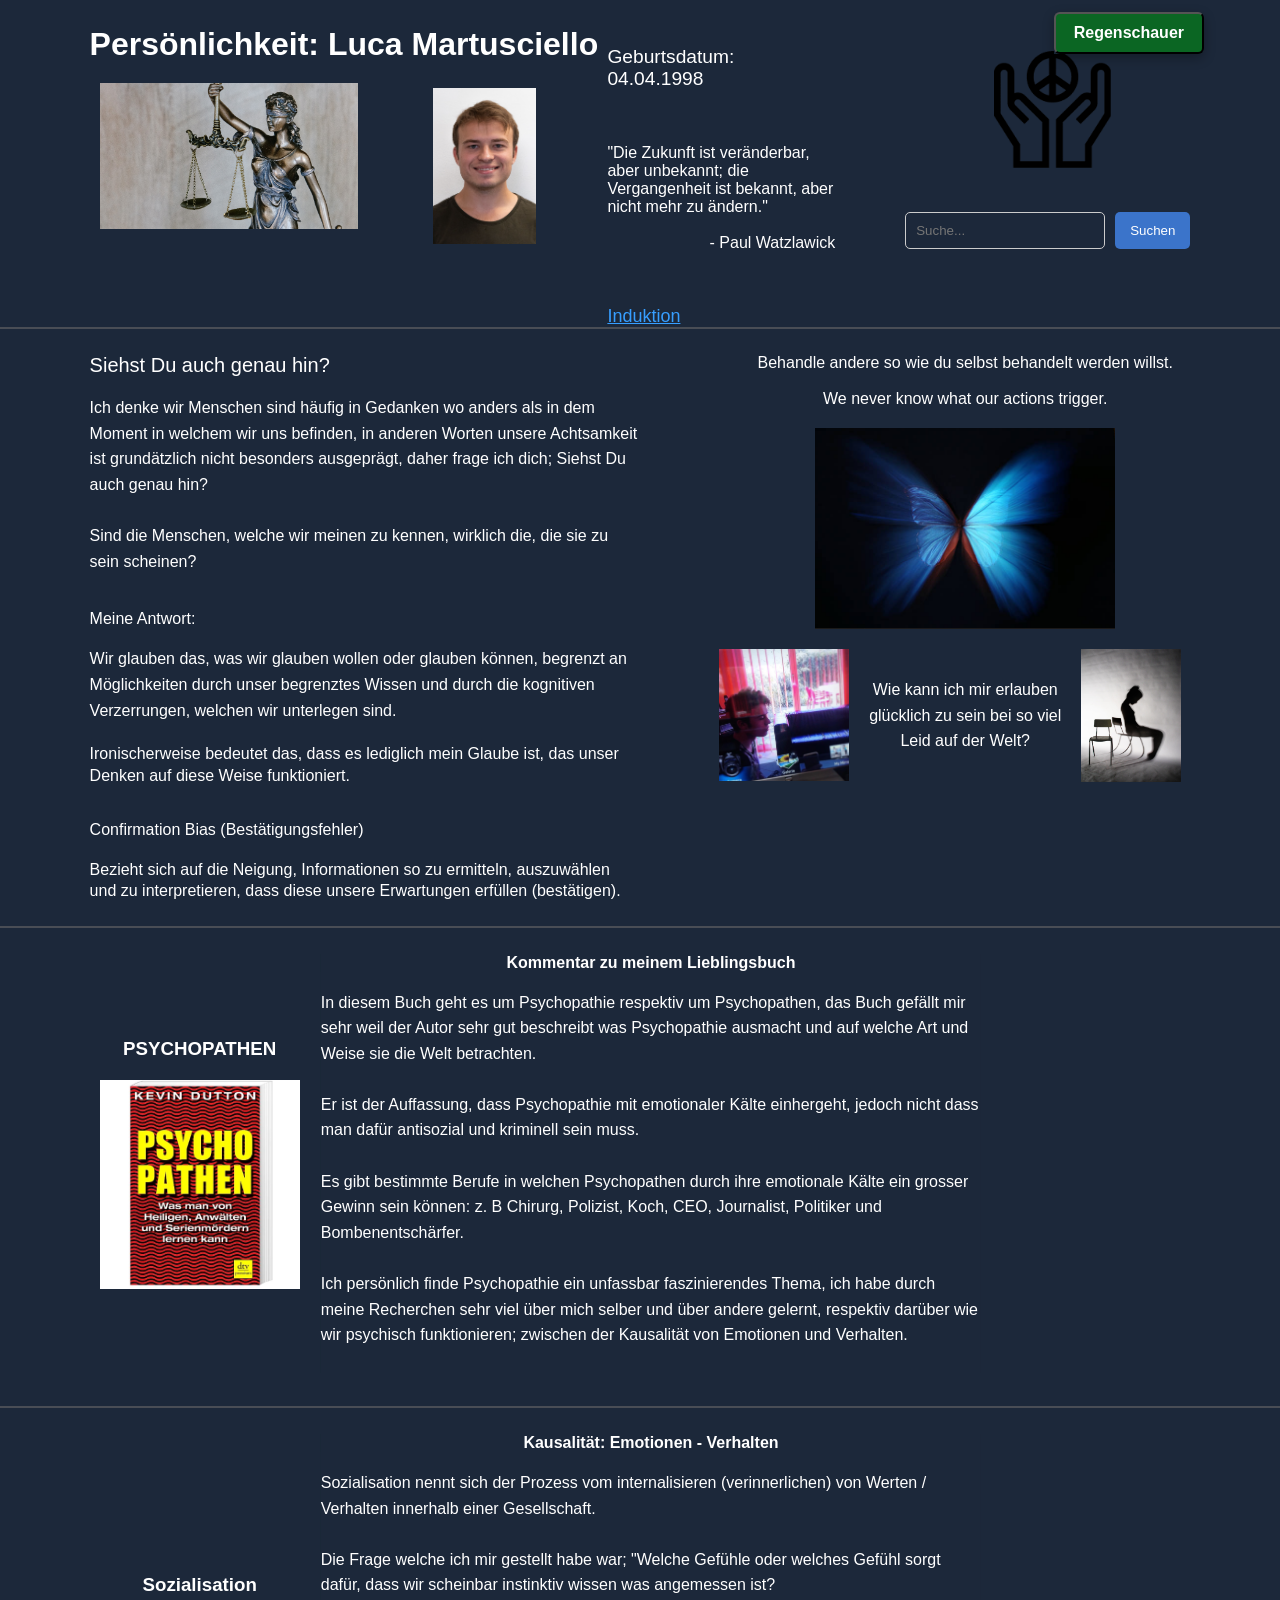
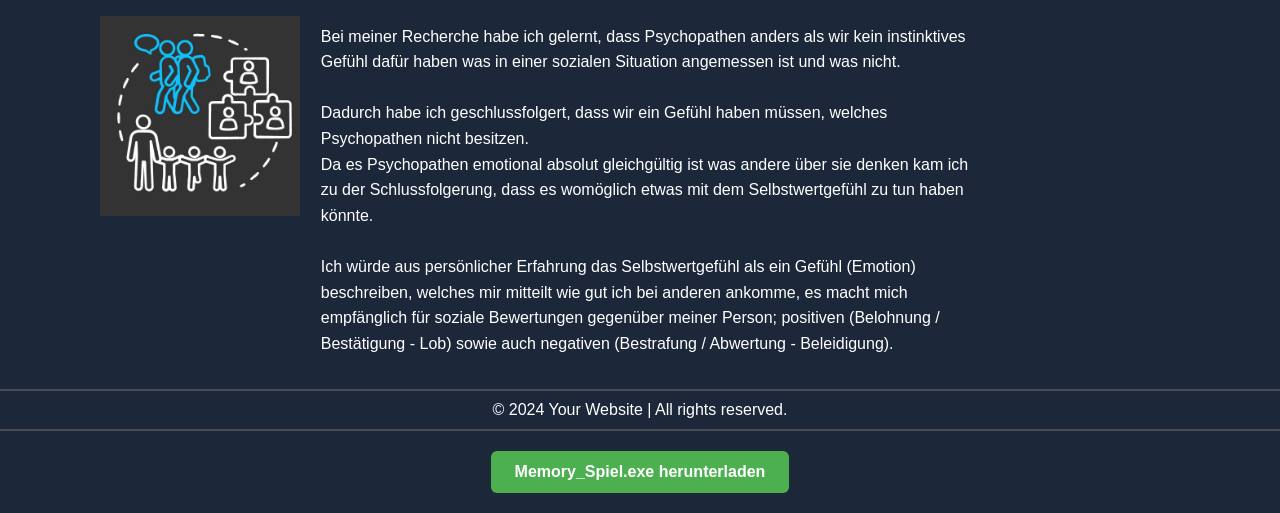
==== commit d9df0dd6: "Matrix Regen ganz oben rechts button" ====
--- a/index.html
+++ b/index.html
@@ -35,6 +35,11 @@
                 <button class="input-button" type="submit">Suchen</button>
             </form>
         </div>
+
+        <!-- Regenschauer-Button oben rechts -->
+        <div class="header-rain" aria-hidden="false">
+            <button id="rain-toggle" class="download-button rain-button" type="button" aria-pressed="false">Regenschauer</button>
+        </div>
     </header>
 
     <hr>
@@ -167,13 +172,6 @@
     </a>
 </div>
 
-<!-- Matrix / Regenschauer Container (Button bleibt unten) -->
-<div id="matrix-container" class="matrix-container" aria-hidden="true">
-    <div class="matrix-controls">
-        <button id="rain-toggle" class="download-button rain-button" type="button">Regenschauer</button>
-    </div>
-</div>
-
 <!-- Fullscreen Matrix Overlay (wird beim Start sichtbar) -->
 <div id="matrix-overlay" class="matrix-overlay" aria-hidden="true" tabindex="-1">
     <canvas id="matrix-overlay-canvas"></canvas>
--- a/styles.css
+++ b/styles.css
@@ -9,6 +9,7 @@
     font-family: Arial, sans-serif;
 }
 
+/* Header: positionieren, damit der Button oben-rechts absolut sitzen kann */
 header {
     display: flex;
     background-color: #1c283a;
@@ -19,6 +20,7 @@
     width: 85%;
     height: auto;
     margin: 0 auto;
+    position: relative; /* hinzugef�gt */
 }
 
 section {
@@ -361,13 +363,12 @@
     pointer-events: none; /* Zeichnung blockiert keine Eingaben; Klicks landen auf Overlay element */
 }
 
-/* Controls (Button) innerhalb des Container */
-.matrix-controls {
-    position: relative;
-    bottom: 0;
-    left: 50%;
-    transform: translateX(-50%);
-    z-index: 3;
+/* Controls (Button) innerhalb des Header oben rechts */
+.header-rain {
+    position: absolute;
+    top: 12px;
+    right: 12px;
+    z-index: 11000;
     pointer-events: auto;
 }
 
@@ -384,7 +385,7 @@
     background-color: #095419;
 }
 
-/* Kleinere H�he auf kleinen Bildschirmen */
+/* Kleinere H�he / Button-Anpassung auf kleinen Bildschirmen */
 @media screen and (max-width: 768px) {
     .matrix-container {
         height: 160px;
@@ -399,6 +400,12 @@
     .rain-button {
         padding: 8px 12px;
         font-size: 0.95rem;
+    }
+
+    /* Auf sehr kleinen Displays Button etwas nach innen schieben */
+    .header-rain {
+        top: 8px;
+        right: 8px;
     }
 }
 
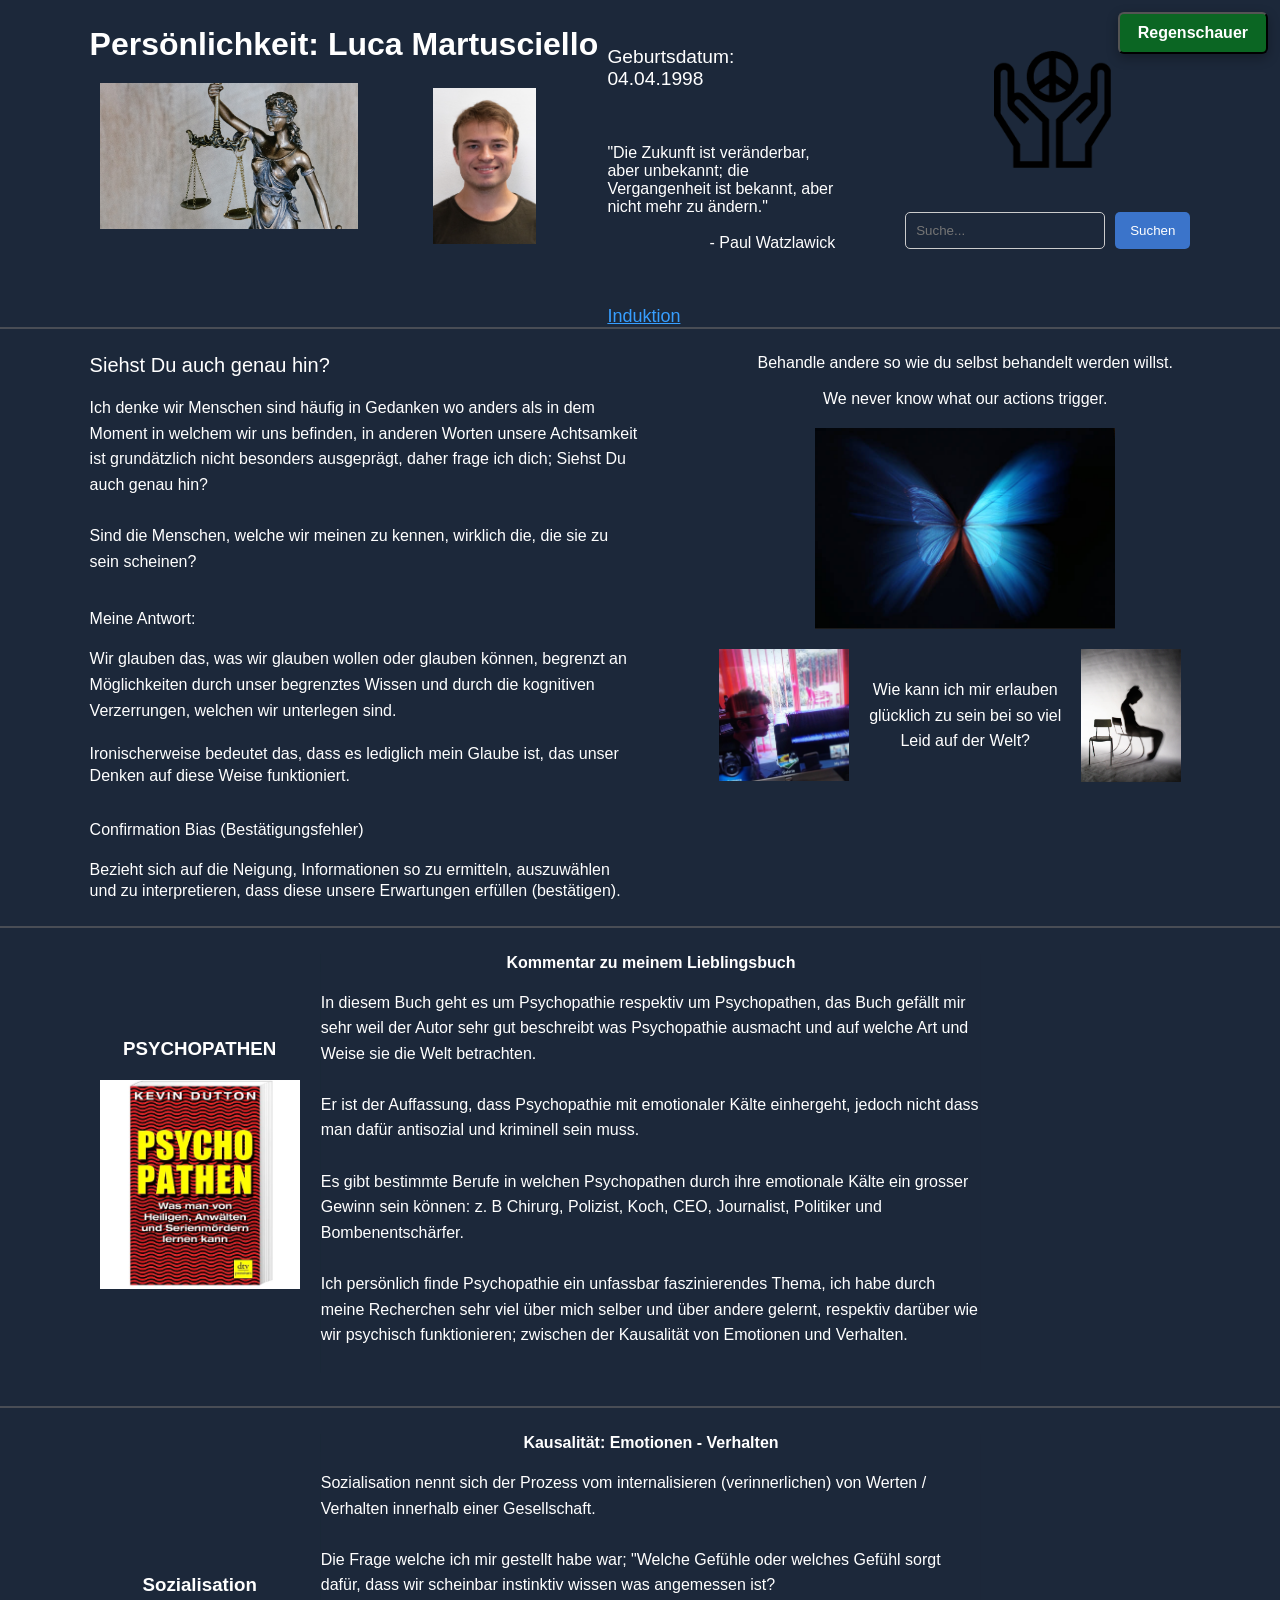
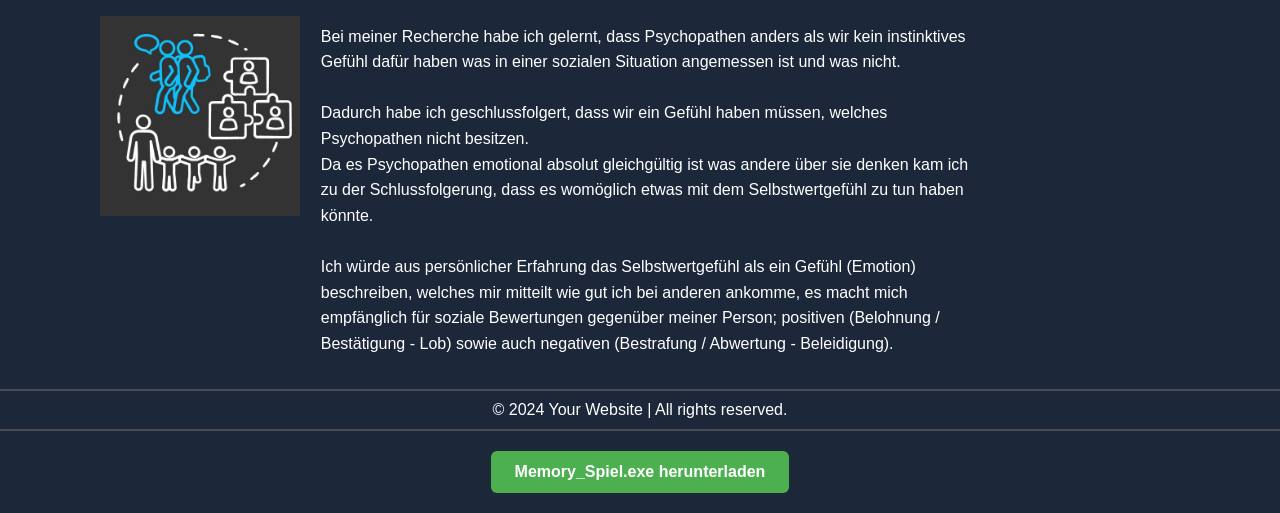
==== commit a7cf8aab: "test" ====
--- a/index.html
+++ b/index.html
@@ -167,7 +167,7 @@
 
     <hr>
 <div class="download-section">
-    <a href="C:\Users\luca.martusciello\source\repos\bi-it-mar\mar.bm-it.ch\Memory_Spiel.zip" download class="download-button">
+    <a href="Memory_Spiel.zip" download class="download-button">
         Memory_Spiel.exe herunterladen
     </a>
 </div>
--- a/styles.css
+++ b/styles.css
@@ -365,10 +365,10 @@
 
 /* Controls (Button) innerhalb des Header oben rechts */
 .header-rain {
-    position: absolute;
+    position: fixed; /* fixed statt absolute, damit immer in der Viewport-Ecke */
     top: 12px;
     right: 12px;
-    z-index: 11000;
+    z-index: 11001; /* h�her als Overlay (10000) */
     pointer-events: auto;
 }
 
@@ -855,23 +855,27 @@
     }
 }
 
+/* Mobile: Button fixed oben-rechts, Overlay touch-friendly */
 @media screen and (max-width: 480px) {
-    header {
-        text-align: center;
-    }
-
-    img.selfie-img {
-        width: 60%;
-        margin: 0;
-        margin-top: 20px;
-    }
-
-    img.scale-img {
-        width: 100%;
-        margin-top: 20px;
-    }
-
-    p.data {
-        margin: 0;
+    .header-rain {
+        position: fixed;
+        top: 10px;
+        right: 10px;
+        z-index: 11001;
+    }
+
+    /* Optional: etwas gr��eres, gut erreichbares Touch-Target */
+    .rain-button {
+        padding: 10px 14px;
+        font-size: 0.95rem;
+    }
+
+    /* Overlay touch handling (sicherstellen) */
+    .matrix-overlay {
+        -webkit-touch-callout: none;
+        -webkit-user-select: none;
+        -ms-user-select: none;
+        user-select: none;
+        touch-action: manipulation;
     }
 }
